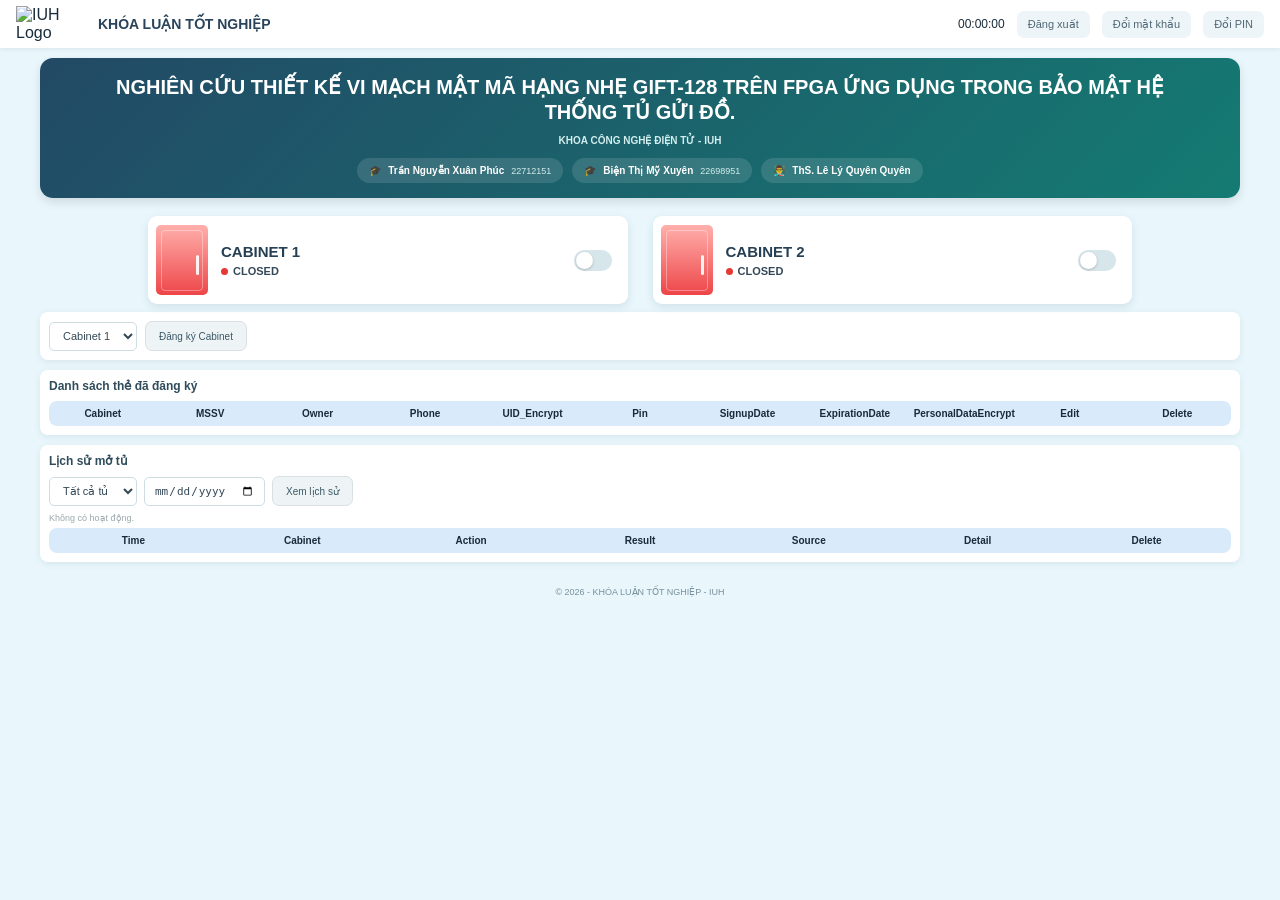
==== index.html @ 0675d984 "Initial commit" ====
<!DOCTYPE html>
<html lang="vi">

<head>
    <meta charset="UTF-8">

    <meta
        name="viewport"
        content="width=device-width, initial-scale=1.0"
    >

    <title>Smart Cabinet - IUH</title>

    <link
        rel="stylesheet"
        href="style.css"
    >
</head>


<body>


<!-- =====================================================
     HEADER
====================================================== -->

<header class="top-header">

    <div class="header-left">

        <img
            src="https://iuh.edu.vn/assets/images/iuh.png?v=51"
            alt="IUH Logo"
            class="iuh-logo"
        >

        <div class="header-title">
            KHÓA LUẬN TỐT NGHIỆP
        </div>

    </div>


    <div class="header-right">

        <span id="clock">
            00:00:00
        </span>

        <button
            class="logout-btn"
            id="logoutBtn"
        >
            Đăng xuất
        </button>

        <button
            class="logout-btn"
            id="changeAdminPasswordBtn"
        >
            Đổi mật khẩu
        </button>

        <button
            class="logout-btn"
            id="changeAdminPinBtn"
        >
            Đổi PIN
        </button>

    </div>

</header>



<!-- =====================================================
     MAIN
====================================================== -->

<main class="container">


    <!-- =================================================
         PROJECT BANNER
    ================================================== -->

    <section class="project-banner">

        <h1>
            NGHIÊN CỨU THIẾT KẾ VI MẠCH MẬT MÃ HẠNG NHẸ GIFT-128 TRÊN FPGA ỨNG DỤNG TRONG BẢO MẬT HỆ THỐNG TỦ GỬI ĐỒ.
        </h1>


        <p class="faculty">
            KHOA CÔNG NGHỆ ĐIỆN TỬ - IUH
        </p>


        <div class="member-list">

            <div class="member">
                🎓

                <strong>
                    Trần Nguyễn Xuân Phúc
                </strong>

                <span>
                    22712151
                </span>
            </div>


            <div class="member">
                🎓

                <strong>
                    Biện Thị Mỹ Xuyên
                </strong>

                <span>
                    22698951
                </span>
            </div>


            <div class="member">

                👨‍🏫

                <strong>
                    ThS. Lê Lý Quyên Quyên
                </strong>

            </div>

        </div>

    </section>



    <!-- =================================================
         CABINET
    ================================================== -->

    <section class="cabinet-list">


        <!-- ================= CABINET 1 ================= -->

        <div class="cabinet-card">

            <div
                class="cabinet-image"
                id="cabinetImage1"
            >

                <div class="cabinet-door">

                    <div class="handle"></div>

                </div>

            </div>


            <div class="cabinet-info">

                <h2>
                    CABINET 1
                </h2>


                <div class="status">

                    <span
                        class="status-dot"
                        id="statusDot1"
                    ></span>

                    <span id="statusText1">
                        CLOSED
                    </span>

                </div>

            </div>


            <label class="switch">

                <input
                    type="checkbox"
                    id="switch1"
                >

                <span class="slider"></span>

            </label>

        </div>



        <!-- ================= CABINET 2 ================= -->

        <div class="cabinet-card">

            <div
                class="cabinet-image"
                id="cabinetImage2"
            >

                <div class="cabinet-door">

                    <div class="handle"></div>

                </div>

            </div>


            <div class="cabinet-info">

                <h2>
                    CABINET 2
                </h2>


                <div class="status">

                    <span
                        class="status-dot"
                        id="statusDot2"
                    ></span>

                    <span id="statusText2">
                        CLOSED
                    </span>

                </div>

            </div>


            <label class="switch">

                <input
                    type="checkbox"
                    id="switch2"
                >

                <span class="slider"></span>

            </label>

        </div>

    </section>



    <!-- =================================================
         REGISTER PANEL
    ================================================== -->

    <section class="panel">

        <div class="register-row">

            <select id="cabinetSelect">

                <option value="Cabinet 1">
                    Cabinet 1
                </option>

                <option value="Cabinet 2">
                    Cabinet 2
                </option>

            </select>


            <button
                class="register-btn"
                id="openRegisterBtn"
            >
                Đăng ký Cabinet
            </button>

        </div>

    </section>



    <!-- =================================================
         REGISTERED CARD TABLE
    ================================================== -->

    <section class="panel">

        <h3>
            Danh sách thẻ đã đăng ký
        </h3>


        <div class="table-wrapper">

            <table>

                <thead>

                    <tr>

                        <th>
                            Cabinet
                        </th>
                        <th>
                            MSSV
                        </th>

                        <th>
                            Owner
                        </th>

                        <th>
                            Phone
                        </th>

                        <th>
                            UID_Encrypt
                        </th>

                        <th>
                            Pin
                        </th>

                        <th>
                            SignupDate
                        </th>

                        <th>
                            ExpirationDate
                        </th>

                        <th>
                            PersonalDataEncrypt
                        </th>

                        <th>
                            Edit
                        </th>

                        <th>
                            Delete
                        </th>

                    </tr>

                </thead>


                <tbody id="registeredTableBody">

                </tbody>

            </table>

        </div>

    </section>



    <!-- =================================================
         HISTORY
    ================================================== -->

    <section class="panel">

        <h3>
            Lịch sử mở tủ
        </h3>


        <div class="history-filter">

            <select id="historyCabinet">

                <option value="all">
                    Tất cả tủ
                </option>

                <option value="Cabinet 1">
                    Cabinet 1
                </option>

                <option value="Cabinet 2">
                    Cabinet 2
                </option>

            </select>


            <input
                type="date"
                id="historyDate"
            >


            <button
                class="history-btn"
                id="historyButton"
            >
                Xem lịch sử
            </button>

        </div>


        <p
            class="history-description"
            id="historyDescription"
        >
            Không có hoạt động.
        </p>


        <div class="table-wrapper">

            <table>

                <thead>

                    <tr>

                        <th>
                            Time
                        </th>

                        <th>
                            Cabinet
                        </th>

                        <th>
                            Action
                        </th>

                        <th>
                            Result
                        </th>

                        <th>
                            Source
                        </th>

                        <th>
                            Detail
                        </th>

                        <th>
                            Delete
                        </th>

                    </tr>

                </thead>


                <tbody id="historyTableBody">

                </tbody>

            </table>

        </div>

    </section>

</main>



<!-- =====================================================
     FOOTER
====================================================== -->

<footer>

    © 2026 - KHÓA LUẬN TỐT NGHIỆP - IUH

</footer>



<!-- =====================================================
     MODAL - REGISTER
====================================================== -->

<div
    class="modal-overlay"
    id="registerModal"
>

    <div class="modal">

        <div class="modal-icon">
            📱
        </div>


        <h2>
            Đăng ký Cabinet
        </h2>


        <p class="modal-subtitle">
            Nhập thông tin để đăng ký
        </p>


        <div class="cabinet-uid">

            <div>

                Cabinet:

                <strong id="modalCabinet">
                    Cabinet 1
                </strong>

            </div>


            <div>

                UID:

                <strong
                    id="modalUID"
                    class="uid-text"
                ></strong>

            </div>

        </div>


        <div class="form-group">

            <label>
                Owner
            </label>

            <input
                type="text"
                id="ownerInput"
            >

        </div>

         <div class="form-group">

            <label>
                MSSV
            </label>

            <input
                type="text"
                id="mssvInput"
            >

        </div>   
        <div class="form-group">

            <label>
                Phone
            </label>

            <input
                type="text"
                id="phoneInput"
            >

        </div>

        <div class="form-group">

            <label>
                PIN người dùng
            </label>

            <input
                type="password"
                id="userPinInput"
                inputmode="numeric"
                maxlength="10"
                placeholder="4-10 chữ số"
            >

        </div>


        <p class="modal-note">

            Sau khi lưu đăng ký,
            hệ thống sẽ yêu cầu xác nhận PIN ADMIN.

        </p>


        <div class="modal-buttons">

            <button
                class="save-btn"
                id="registerSaveBtn"
            >
                Lưu đăng ký
            </button>


            <button
                class="cancel-btn"
                data-close="registerModal"
            >
                Hủy đăng ký
            </button>

        </div>

    </div>

</div>



<!-- =====================================================
     MODAL - ADMIN PIN
====================================================== -->

<div
    class="modal-overlay"
    id="adminPinModal"
>

    <div class="modal small-modal">

        <div class="modal-icon lock-icon">
            🔐
        </div>


        <h2>
            Xác nhận ADMIN
        </h2>


        <p class="modal-subtitle">
            Nhập PIN để thực hiện thao tác
        </p>


        <div class="form-group">

            <label>
                PIN
            </label>


            <input
                type="password"
                id="adminPinInput"
                maxlength="10"
                inputmode="numeric"
                autocomplete="off"
            >

        </div>


        <p
            class="error-message"
            id="adminPinError"
        >
            PIN không chính xác.
        </p>


        <div class="modal-buttons">

            <button
                class="save-btn"
                id="confirmAdminPin"
            >
                OK
            </button>


            <button
                class="cancel-btn"
                data-close="adminPinModal"
            >
                Cancel
            </button>

        </div>

    </div>

</div>



<!-- =====================================================
     MODAL - EDIT
====================================================== -->

<div
    class="modal-overlay"
    id="editModal"
>

    <div class="modal">

        <div class="modal-icon">
            ✏️
        </div>


        <h2>
            Chỉnh sửa Cabinet
        </h2>


        <p class="modal-subtitle">
            Cập nhật thông tin
        </p>


        <div class="form-group">

            <label>
                Owner
            </label>

            <input
                type="text"
                id="editOwner"
            >

        </div>


        <div class="form-group">

            <label>
                MSSV
            </label>

            <input
                type="text"
                id="editmssv"
            >

        </div>


        <div class="form-group">

            <label>
                Phone
            </label>

            <input
                type="text"
                id="editPhone"
            >

        </div>


        <div class="form-group">

            <label>
                Personal Data
            </label>

            <input
                type="text"
                id="editPersonalData"
            >

        </div>


        <div class="modal-buttons">

            <button
                class="save-btn"
                id="saveEditBtn"
            >
                Lưu thay đổi
            </button>


            <button
                class="cancel-btn"
                data-close="editModal"
            >
                Cancel
            </button>

        </div>

    </div>

</div>



<!-- =====================================================
     MODAL - RENEW
====================================================== -->

<div
    class="modal-overlay"
    id="renewModal"
>

    <div class="modal small-modal">

        <div class="modal-icon">
            ⚠️
        </div>


        <h2>
            GIA HẠN
        </h2>


        <p class="modal-subtitle">
            Bạn muốn gia hạn thẻ này?
        </p>


        <div class="form-group">

            <label>
                Số tháng gia hạn
            </label>


            <select id="renewMonth">

                <option value="1">
                    1 tháng
                </option>

                <option value="3">
                    3 tháng
                </option>

                <option value="6">
                    6 tháng
                </option>

                <option value="12">
                    12 tháng
                </option>

            </select>

        </div>


        <div class="modal-buttons">

            <button
                class="save-btn"
                id="renewConfirmBtn"
            >
                OK
            </button>


            <button
                class="cancel-btn"
                data-close="renewModal"
            >
                Cancel
            </button>

        </div>

    </div>

</div>



<!-- =====================================================
     MODAL - UPDATE PIN
====================================================== -->

<div
    class="modal-overlay"
    id="updatePinModal"
>

    <div class="modal small-modal">

        <div class="modal-icon">
            🔑
        </div>


        <h2>
            CẬP NHẬT PIN
        </h2>


        <p class="modal-subtitle">
            Thay đổi PIN của Cabinet
        </p>


        <div class="form-group">

            <label>
                PIN mới
            </label>


            <input
                type="password"
                id="newPinInput"
                maxlength="10"
                inputmode="numeric"
            >

        </div>


        <div class="form-group">

            <label>
                Xác nhận PIN mới
            </label>


            <input
                type="password"
                id="confirmNewPinInput"
                maxlength="10"
                inputmode="numeric"
            >

        </div>


        <p
            class="error-message"
            id="newPinError"
        >
            PIN không hợp lệ.
        </p>


        <div class="modal-buttons">

            <button
                class="save-btn"
                id="updatePinBtn"
            >
                OK
            </button>


            <button
                class="cancel-btn"
                data-close="updatePinModal"
            >
                Cancel
            </button>

        </div>

    </div>

</div>



<!-- =====================================================
     MODAL - CHANGE ADMIN PASSWORD
====================================================== -->

<div
    class="modal-overlay"
    id="changeAdminPasswordModal"
>

    <div class="modal small-modal">

        <div class="modal-icon">
            🔐
        </div>


        <h2>
            ĐỔI MẬT KHẨU ADMIN
        </h2>


        <p class="modal-subtitle">
            Cập nhật mật khẩu đăng nhập Admin
        </p>


        <div class="form-group">

            <label>
                Mật khẩu hiện tại
            </label>

            <input
                type="password"
                id="currentAdminPassword"
                autocomplete="current-password"
            >

        </div>


        <div class="form-group">

            <label>
                Mật khẩu mới
            </label>

            <input
                type="password"
                id="newAdminPassword"
                autocomplete="new-password"
            >

        </div>


        <div class="form-group">

            <label>
                Xác nhận mật khẩu mới
            </label>

            <input
                type="password"
                id="confirmAdminPassword"
                autocomplete="new-password"
            >

        </div>


        <p
            class="error-message"
            id="adminPasswordError"
        ></p>


        <div class="modal-buttons">

            <button
                class="save-btn"
                id="saveAdminPasswordBtn"
            >
                Lưu
            </button>


            <button
                class="cancel-btn"
                data-close="changeAdminPasswordModal"
            >
                Hủy
            </button>

        </div>

    </div>

</div>



<!-- =====================================================
     MODAL - CHANGE ADMIN PIN
====================================================== -->

<div
    class="modal-overlay"
    id="changeAdminPinModal"
>

    <div class="modal small-modal">

        <div class="modal-icon">
            🔑
        </div>


        <h2>
            ĐỔI PIN ADMIN
        </h2>


        <p class="modal-subtitle">
            Cập nhật PIN xác nhận thao tác quản lý
        </p>


        <div class="form-group">

            <label>
                PIN hiện tại
            </label>

            <input
                type="password"
                id="currentAdminPin"
                inputmode="numeric"
                maxlength="10"
            >

        </div>


        <div class="form-group">

            <label>
                PIN mới
            </label>

            <input
                type="password"
                id="newAdminPin"
                inputmode="numeric"
                maxlength="10"
            >

        </div>


        <div class="form-group">

            <label>
                Xác nhận PIN mới
            </label>

            <input
                type="password"
                id="confirmNewAdminPin"
                inputmode="numeric"
                maxlength="10"
            >

        </div>


        <p
            class="error-message"
            id="adminPinChangeError"
        ></p>


        <div class="modal-buttons">

            <button
                class="save-btn"
                id="saveAdminPinBtn"
            >
                Lưu
            </button>


            <button
                class="cancel-btn"
                data-close="changeAdminPinModal"
            >
                Hủy
            </button>

        </div>

    </div>

</div>



<!-- =====================================================
     MODAL - DELETE
====================================================== -->

<div
    class="modal-overlay"
    id="deleteModal"
>

    <div class="modal small-modal">

        <div class="modal-icon">
            ⚠️
        </div>


        <h2>
            Xóa Cabinet
        </h2>


        <p class="modal-subtitle">
            Bạn có chắc muốn xóa đăng ký này?
        </p>


        <div class="delete-info">

            Cabinet:

            <strong id="deleteCabinetName">
                Cabinet 1
            </strong>

        </div>


        <div class="modal-buttons">

            <button
                class="delete-btn"
                id="confirmDeleteBtn"
            >
                Xóa
            </button>


            <button
                class="cancel-btn"
                data-close="deleteModal"
            >
                Cancel
            </button>

        </div>

    </div>

</div>



<!-- =====================================================
     TOAST
====================================================== -->

<div
    class="toast"
    id="toast"
>
    Thành công
</div>



<!-- =====================================================
     JAVASCRIPT
====================================================== -->

<script src="https://unpkg.com/mqtt/dist/mqtt.min.js"></script>
<script type="module" src="script.js"></script>

</body>

</html>
---- style.css ----
/* =====================================================
   RESET
===================================================== */

* {
    margin: 0;
    padding: 0;
    box-sizing: border-box;
}


body {

    font-family:
        Arial,
        Helvetica,
        sans-serif;

    background: #e9f7fc;

    color: #172b3a;

    min-height: 100vh;
}


/* =====================================================
   HEADER
===================================================== */

.top-header {

    height: 48px;

    background: #ffffff;

    display: flex;

    align-items: center;

    justify-content: space-between;

    padding: 0 16px;

    box-shadow:
        0 1px 5px rgba(0, 0, 0, .08);
}


.header-left {

    display: flex;

    align-items: center;

    gap: 12px;
}


.iuh-logo {

    width: 70px;

    height: auto;
}


.header-title {

    font-size: 14px;

    font-weight: 700;

    color: #29445a;
}


.header-right {

    display: flex;

    align-items: center;

    gap: 12px;

    font-size: 12px;
}


.logout-btn {

    border: none;

    background: #edf5f8;

    color: #506875;

    padding: 7px 11px;

    border-radius: 7px;

    font-size: 11px;

    cursor: pointer;
}


.logout-btn:hover {

    background: #dcebef;
}


/* =====================================================
   MAIN
===================================================== */

.container {

    width: 98%;

    max-width: 1200px;

    margin: auto;

    padding: 10px 0 15px;
}


/* =====================================================
   BANNER
===================================================== */

.project-banner {

    background:
        linear-gradient(
            135deg,
            #224965,
            #147b72
        );

    color: #ffffff;

    text-align: center;

    border-radius: 13px;

    padding: 17px 25px 15px;

    margin-bottom: 18px;

    box-shadow:
        0 4px 10px rgba(0,0,0,.12);
}


.project-banner h1 {

    max-width: 1100px;

    margin: auto;

    font-size: 20px;

    line-height: 1.25;

    font-weight: 800;
}


.faculty {

    margin-top: 10px;

    font-size: 10px;

    font-weight: 600;

    color: #d3eeee;
}


/* =====================================================
   MEMBERS
===================================================== */

.member-list {

    display: flex;

    justify-content: center;

    align-items: center;

    flex-wrap: wrap;

    gap: 9px;

    margin-top: 12px;
}


.member {

    display: flex;

    align-items: center;

    gap: 7px;

    padding: 7px 12px;

    background:
        rgba(255,255,255,.12);

    border-radius: 20px;

    font-size: 10px;
}


.member span {

    color: #d5eeee;

    font-size: 9px;
}


/* =====================================================
   CABINET LIST
===================================================== */

.cabinet-list {

    width: 82%;

    margin: 0 auto 8px;

    display: grid;

    grid-template-columns:
        repeat(2, 1fr);

    gap: 25px;
}


/* =====================================================
   CABINET CARD
===================================================== */

.cabinet-card {

    min-height: 88px;

    background: #ffffff;

    border-radius: 9px;

    padding: 8px;

    display: flex;

    align-items: center;

    gap: 13px;

    box-shadow:
        0 3px 8px rgba(55,94,110,.14);
}


/* =====================================================
   CABINET IMAGE
===================================================== */

.cabinet-image {

    width: 52px;

    height: 70px;

    border-radius: 5px;

    background:
        linear-gradient(
            180deg,
            #ffb0ac,
            #ee4548
        );

    display: flex;

    align-items: center;

    justify-content: center;

    transition:
        background .3s ease,
        box-shadow .3s ease;
}


/* OPEN = GREEN */

.cabinet-image.open {

    background:
        linear-gradient(
            180deg,
            #79dca9,
            #16a36a
        );

    box-shadow:
        0 3px 8px
        rgba(22,163,106,.25);
}


.cabinet-door {

    width: 42px;

    height: 61px;

    border-radius: 4px;

    position: relative;

    border:
        1px solid
        rgba(255,255,255,.35);
}


.handle {

    position: absolute;

    right: 3px;

    top: 24px;

    width: 3px;

    height: 20px;

    border-radius: 4px;

    background: #ffffff;

    opacity: .9;
}


/* =====================================================
   CABINET INFO
===================================================== */

.cabinet-info {

    flex: 1;
}


.cabinet-info h2 {

    font-size: 15px;

    color: #263f53;

    margin-bottom: 5px;
}


.status {

    display: flex;

    align-items: center;

    gap: 5px;

    font-size: 11px;

    font-weight: 700;

    color: #354858;
}


.status-dot {

    width: 7px;

    height: 7px;

    border-radius: 50%;

    background: #e53935;

    transition:
        background .3s ease;
}


.status-dot.open {

    background: #16a36a;
}


/* =====================================================
   SWITCH
===================================================== */

.switch {

    position: relative;

    width: 38px;

    height: 21px;

    margin-right: 8px;
}


.switch input {

    display: none;
}


.slider {

    position: absolute;

    inset: 0;

    background: #d7e6eb;

    border-radius: 20px;

    cursor: pointer;

    transition: .3s;
}


.slider::before {

    content: "";

    position: absolute;

    width: 17px;

    height: 17px;

    left: 2px;

    top: 2px;

    border-radius: 50%;

    background: #ffffff;

    box-shadow:
        0 1px 3px
        rgba(0,0,0,.2);

    transition: .3s;
}


.switch input:checked + .slider {

    background: #169486;
}


.switch input:checked + .slider::before {

    transform:
        translateX(17px);
}


/* =====================================================
   PANEL
===================================================== */

.panel {

    background: #ffffff;

    border-radius: 8px;

    padding: 9px;

    margin-bottom: 10px;

    box-shadow:
        0 2px 7px
        rgba(50,91,108,.10);
}


.panel h3 {

    color: #304c5b;

    font-size: 12px;

    margin-bottom: 8px;
}


.register-row {

    display: flex;

    align-items: center;

    gap: 8px;
}


/* =====================================================
   INPUT / SELECT
===================================================== */

select,
input {

    height: 29px;

    padding: 0 9px;

    border:
        1px solid #cedde4;

    border-radius: 5px;

    background: #ffffff;

    color: #344856;

    font-size: 11px;

    outline: none;
}


select:focus,
input:focus {

    border-color: #529eb1;
}


/* =====================================================
   MAIN BUTTONS
===================================================== */

.register-btn,
.history-btn,
.save-btn,
.cancel-btn,
.delete-btn {

    height: 30px;

    padding: 0 13px;

    border-radius: 7px;

    font-size: 10px;

    cursor: pointer;
}


.register-btn,
.history-btn,
.cancel-btn {

    border:
        1px solid #d8e0e3;

    background: #eef4f6;

    color: #3a5865;
}


.register-btn:hover,
.history-btn:hover,
.cancel-btn:hover {

    background: #dcecef;
}


.save-btn {

    border: none;

    background: #2d6174;

    color: #ffffff;

    box-shadow:
        0 3px 7px
        rgba(45,97,116,.25);
}


.save-btn:hover {

    background: #245466;
}


.delete-btn {

    border: none;

    background: #e55353;

    color: #ffffff;
}


.delete-btn:hover {

    background: #cb3f3f;
}


/* =====================================================
   TABLE
===================================================== */

.table-wrapper {

    width: 100%;

    overflow-x: auto;
}


table {

    width: 100%;

    table-layout: fixed;

    border-collapse: separate;

    border-spacing: 0;

    overflow: hidden;

    border-radius: 8px;

    font-size: 10px;
}


thead {

    background: #d9eafb;
}


th {

    padding: 7px 5px;

    text-align: center;

    white-space: nowrap;

    font-weight: 700;
}


td {

    padding: 7px 5px;

    text-align: center;

    color: #566a73;

    border-bottom:
        1px solid #edf2f4;

    word-break: break-word;

    overflow-wrap: anywhere;
}


tbody tr:last-child td {

    border-bottom: none;
}


.empty {

    padding: 10px;

    color: #9ba7ab;

    font-style: italic;
}


/* =====================================================
   TABLE ACTIONS
===================================================== */

.table-btn {

    border: none;

    cursor: pointer;

    border-radius: 5px;

    padding: 5px 7px;

    margin: 1px;

    font-size: 9px;
}


.edit-btn {

    background: #e7f2f7;

    color: #386476;
}


.renew-btn {

    background: #eaf6ed;

    color: #298153;
}


.pin-btn {

    background: #fff3df;

    color: #a06b15;
}


.delete-table-btn {

    background: #ffebeb;

    color: #c63d3d;
}


/* =====================================================
   HISTORY
===================================================== */

.history-filter {

    display: flex;

    align-items: center;

    gap: 7px;

    margin-bottom: 7px;
}


.history-description {

    color: #9ca8ad;

    font-size: 9px;

    margin-bottom: 5px;
}


/* =====================================================
   MODAL
===================================================== */

.modal-overlay {

    position: fixed;

    inset: 0;

    z-index: 9999;

    display: none;

    align-items: center;

    justify-content: center;

    padding: 20px;

    background:
        rgba(19,37,50,.62);
}


.modal-overlay.show {

    display: flex;
}


.modal {

    width: 100%;

    max-width: 420px;

    background: #ffffff;

    border-radius: 13px;

    padding: 18px 20px 16px;

    box-shadow:
        0 15px 45px
        rgba(0,0,0,.30);

    animation:
        modalShow .2s ease;
}


.small-modal {

    max-width: 320px;
}


@keyframes modalShow {

    from {

        opacity: 0;

        transform:
            translateY(-10px)
            scale(.97);
    }


    to {

        opacity: 1;

        transform:
            translateY(0)
            scale(1);
    }

}


/* =====================================================
   MODAL ICON
===================================================== */

.modal-icon {

    width: 43px;

    height: 43px;

    margin:
        0 auto 8px;

    display: flex;

    align-items: center;

    justify-content: center;

    border-radius: 10px;

    background: #fff5dc;

    font-size: 23px;
}


.lock-icon {

    background: #fff3d8;
}


/* =====================================================
   MODAL TITLE
===================================================== */

.modal h2 {

    text-align: center;

    color: #263b47;

    font-size: 15px;

    margin-bottom: 4px;
}


.modal-subtitle {

    text-align: center;

    color: #9aa7ad;

    font-size: 10px;

    margin-bottom: 12px;
}


/* =====================================================
   UID
===================================================== */

.cabinet-uid {

    display: flex;

    flex-direction: column;

    gap: 5px;

    color: #4e626c;

    font-size: 10px;

    margin-bottom: 12px;
}


.uid-text {

    word-break: break-all;

    color: #27576b;
}


/* =====================================================
   FORM
===================================================== */

.form-group {

    display: flex;

    flex-direction: column;

    gap: 5px;

    margin-bottom: 10px;
}

.form-group label {

    color: #283d47;

    font-size: 11px;

    font-weight: 700;
}

.form-group input,
.form-group select {

    width: 100%;

    height: 32px;

    padding: 0 10px;

    border:
        1px solid #d6dfe3;

    border-radius: 7px;
}


.form-group label {

    color: #283d47;

    font-size: 11px;

    font-weight: 700;
}


.form-group input,
.form-group select {

    width: 100%;

    height: 32px;

    padding: 0 10px;

    border:
        1px solid #d6dfe3;

    border-radius: 7px;
}


/* =====================================================
   MODAL NOTE
===================================================== */

.modal-note {

    color: #9aa5aa;

    font-size: 9px;

    margin:
        2px 0 13px;
}


/* =====================================================
   ERROR
===================================================== */

.error-message {

    display: none;

    text-align: center;

    color: #db4141;

    font-size: 9px;

    margin:
        -3px 0 10px;
}


.error-message.show {

    display: block;
}


/* =====================================================
   MODAL BUTTONS
===================================================== */

.modal-buttons {

    display: flex;

    justify-content: center;

    gap: 8px;
}


/* =====================================================
   DELETE
===================================================== */

.delete-info {

    text-align: center;

    background: #f8fafb;

    padding: 10px;

    border-radius: 7px;

    font-size: 10px;

    margin-bottom: 15px;
}


/* =====================================================
   TOAST
===================================================== */

.toast {

    position: fixed;

    right: 25px;

    bottom: 25px;

    z-index: 10000;

    background: #2c6877;

    color: #ffffff;

    padding: 11px 16px;

    border-radius: 8px;

    font-size: 11px;

    opacity: 0;

    pointer-events: none;

    transform:
        translateY(10px);

    transition: .25s;
}


.toast.show {

    opacity: 1;

    transform:
        translateY(0);
}


.toast.error {

    background: #c84747;
}


/* =====================================================
   FOOTER
===================================================== */

footer {

    text-align: center;

    color: #78909c;

    font-size: 9px;

    padding-bottom: 9px;
}


/* =====================================================
   RESPONSIVE
===================================================== */

@media (max-width: 850px) {

    .cabinet-list {

        width: 100%;

        gap: 12px;
    }


    .project-banner h1 {

        font-size: 17px;
    }

}


@media (max-width: 600px) {

    .header-title {

        display: none;
    }


    .cabinet-list {

        grid-template-columns: 1fr;
    }


    .project-banner h1 {

        font-size: 14px;
    }


    .register-row,
    .history-filter {

        flex-wrap: wrap;
    }

}
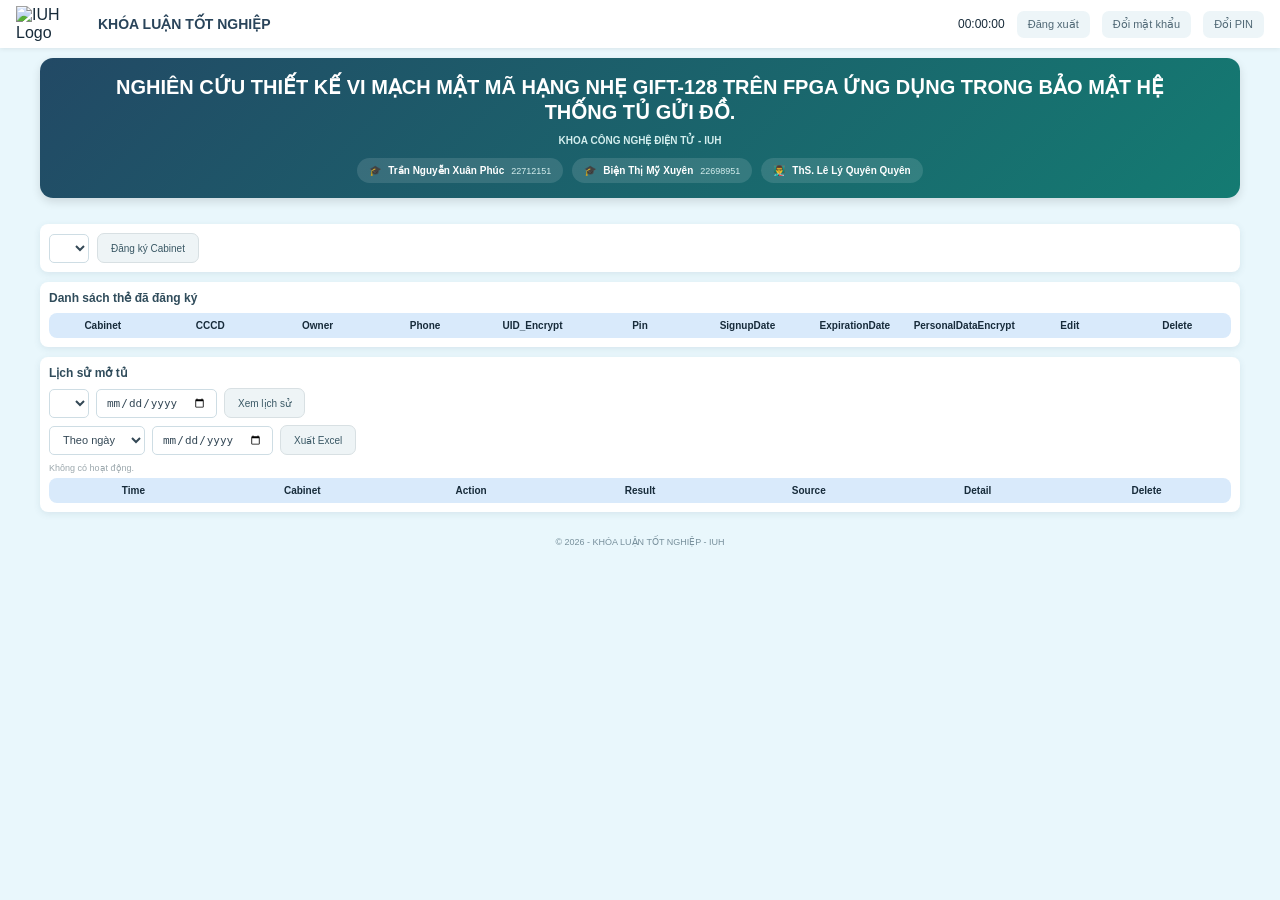
==== commit acfc89af: "xuất file excel, đăng kí 10 tủ, che dữ liệu, mã hóa kh trùng dữ liệu" ====
--- a/index.html
+++ b/index.html
@@ -146,120 +146,7 @@
          CABINET
     ================================================== -->
 
-    <section class="cabinet-list">
-
-
-        <!-- ================= CABINET 1 ================= -->
-
-        <div class="cabinet-card">
-
-            <div
-                class="cabinet-image"
-                id="cabinetImage1"
-            >
-
-                <div class="cabinet-door">
-
-                    <div class="handle"></div>
-
-                </div>
-
-            </div>
-
-
-            <div class="cabinet-info">
-
-                <h2>
-                    CABINET 1
-                </h2>
-
-
-                <div class="status">
-
-                    <span
-                        class="status-dot"
-                        id="statusDot1"
-                    ></span>
-
-                    <span id="statusText1">
-                        CLOSED
-                    </span>
-
-                </div>
-
-            </div>
-
-
-            <label class="switch">
-
-                <input
-                    type="checkbox"
-                    id="switch1"
-                >
-
-                <span class="slider"></span>
-
-            </label>
-
-        </div>
-
-
-
-        <!-- ================= CABINET 2 ================= -->
-
-        <div class="cabinet-card">
-
-            <div
-                class="cabinet-image"
-                id="cabinetImage2"
-            >
-
-                <div class="cabinet-door">
-
-                    <div class="handle"></div>
-
-                </div>
-
-            </div>
-
-
-            <div class="cabinet-info">
-
-                <h2>
-                    CABINET 2
-                </h2>
-
-
-                <div class="status">
-
-                    <span
-                        class="status-dot"
-                        id="statusDot2"
-                    ></span>
-
-                    <span id="statusText2">
-                        CLOSED
-                    </span>
-
-                </div>
-
-            </div>
-
-
-            <label class="switch">
-
-                <input
-                    type="checkbox"
-                    id="switch2"
-                >
-
-                <span class="slider"></span>
-
-            </label>
-
-        </div>
-
-    </section>
+    <section class="cabinet-list" id="cabinetList"></section>
 
 
 
@@ -271,17 +158,7 @@
 
         <div class="register-row">
 
-            <select id="cabinetSelect">
-
-                <option value="Cabinet 1">
-                    Cabinet 1
-                </option>
-
-                <option value="Cabinet 2">
-                    Cabinet 2
-                </option>
-
-            </select>
+            <select id="cabinetSelect"></select>
 
 
             <button
@@ -320,7 +197,7 @@
                             Cabinet
                         </th>
                         <th>
-                            MSSV
+                            CCCD
                         </th>
 
                         <th>
@@ -389,21 +266,7 @@
 
         <div class="history-filter">
 
-            <select id="historyCabinet">
-
-                <option value="all">
-                    Tất cả tủ
-                </option>
-
-                <option value="Cabinet 1">
-                    Cabinet 1
-                </option>
-
-                <option value="Cabinet 2">
-                    Cabinet 2
-                </option>
-
-            </select>
+            <select id="historyCabinet"></select>
 
 
             <input
@@ -417,6 +280,25 @@
                 id="historyButton"
             >
                 Xem lịch sử
+            </button>
+
+        </div>
+
+
+        <div class="history-export">
+
+            <select id="exportHistoryPeriod" aria-label="Khoảng thời gian xuất">
+                <option value="day">Theo ngày</option>
+                <option value="month">Theo tháng</option>
+                <option value="year">Theo năm</option>
+            </select>
+
+            <input type="date" id="exportHistoryDate" aria-label="Ngày xuất">
+            <input type="month" id="exportHistoryMonth" aria-label="Tháng xuất" hidden>
+            <input type="number" id="exportHistoryYear" aria-label="Năm xuất" min="2000" max="2100" hidden>
+
+            <button class="history-btn" id="exportHistoryBtn" type="button">
+                Xuất Excel
             </button>
 
         </div>
@@ -566,12 +448,12 @@
          <div class="form-group">
 
             <label>
-                MSSV
+                CCCD
             </label>
 
             <input
                 type="text"
-                id="mssvInput"
+                id="cancuoccongdanInput"
             >
 
         </div>   
@@ -758,12 +640,12 @@
         <div class="form-group">
 
             <label>
-                MSSV
+                CCCD
             </label>
 
             <input
                 type="text"
-                id="editmssv"
+                id="editcancuoccongdan"
             >
 
         </div>
@@ -1283,6 +1165,7 @@
 ====================================================== -->
 
 <script src="https://unpkg.com/mqtt/dist/mqtt.min.js"></script>
+<script src="https://cdn.jsdelivr.net/npm/xlsx@0.18.5/dist/xlsx.full.min.js"></script>
 <script type="module" src="script.js"></script>
 
 </body>
--- a/style.css
+++ b/style.css
@@ -790,6 +790,25 @@
     margin-bottom: 7px;
 }
 
+.history-export {
+
+    display: flex;
+
+    align-items: center;
+
+    flex-wrap: wrap;
+
+    gap: 7px;
+
+    margin-bottom: 8px;
+}
+
+.history-export input[type="number"] {
+
+    width: 90px;
+
+}
+
 
 .history-description {
 
@@ -1221,7 +1240,8 @@
 
 
     .register-row,
-    .history-filter {
+    .history-filter,
+    .history-export {
 
         flex-wrap: wrap;
     }
